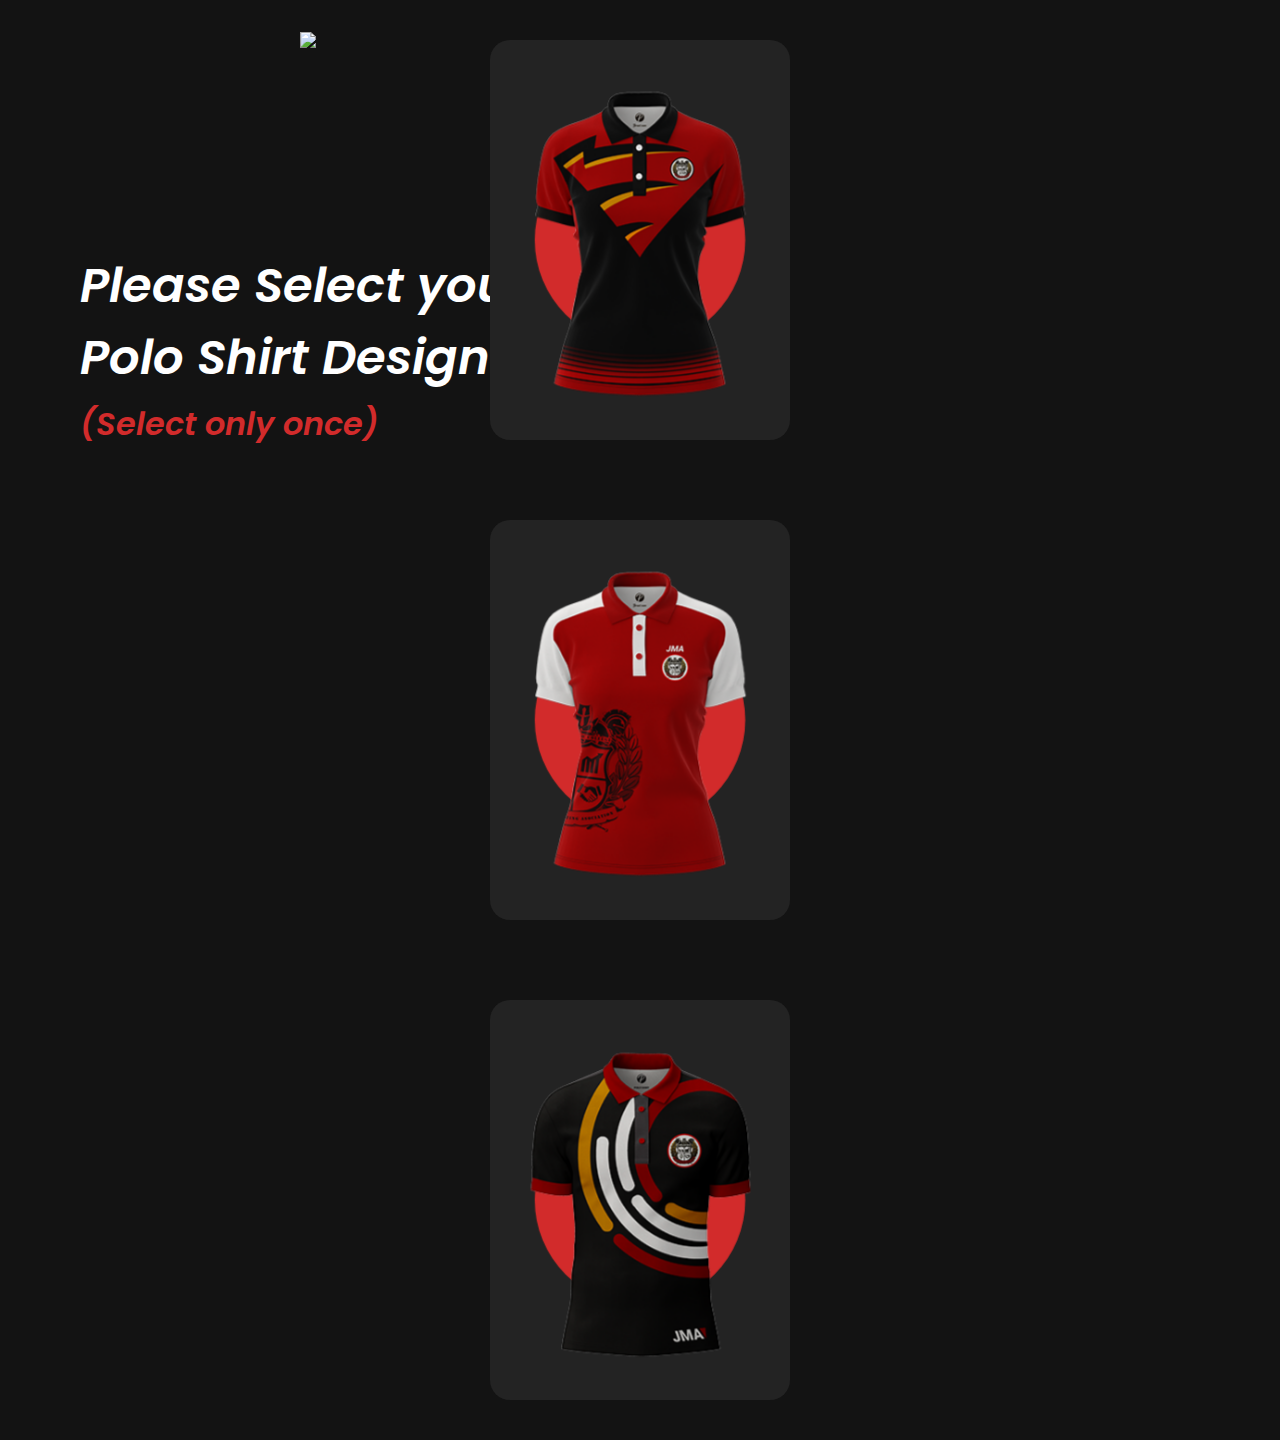
==== vanilla tilt.html @ 2a15ff46 "Add files via upload" ====
<!DOCTYPE html>
<html lang="en">
<head>
    <meta charset="UTF-8">
    <meta name="viewport" content="width=device-width ,initial-scale=1.0">
    <title>JMA Polo Shirt Selection</title>
    <link rel="stylesheet" href="vanilla tilt.css">
</head>
<body>
    <div class="heading"><p>
        Please Select your preferred<br> Polo Shirt Design
    </p>
    
    </div>
    <div class="heading2">
        <p>
            (Select only once)
        </p>
    </div>
    <div class="box2">
           
        <img src="jma logo2.png">
    </div>

    <div class="container">
        <div class="box">
            <h2 class="name">Polo Shirt Design 1</h2>
            <a href="#" class="buy">Select</a>
            <div class="circle"></div>
            <img src="aa1.png" class="product">
        </div>
        <div class="container">
            <div class="box">
                <h2 class="name">Polo Shirt Design 2</h2>
                <a href="#" class="buy">Select</a>
                <div class="circle"></div>
                <img src="aa2.png" class="product">
            </div>
            <div class="container">
                <div class="box">
                    <h2 class="name">Polo Shirt Design 3</h2>
                    <a href="#" class="buy">Select</a>
                    <div class="circle"></div>
                    <img src="aa3.png" class="product">
                </div>
                
    </div>
    <script src="vanilla-tilt.min.js"></script>
    <script>
        VanillaTilt.init(document.querySelectorAll(".box"), {
		max: 25,
		speed: 400
	});
    </script>
</body>
</html>
---- vanilla tilt.css ----
@import url('https://fonts.googleapis.com/css?family=Poppins:200,300,400,500,600,700,800,900&display=swap');
*
{
    margin: 0;
    padding: 0;
    font-family: 'Poppins', sans-serif;
}
body
{
    display: flex;
    justify-content: center;
    align-items: center;
    min-height: 100vh;
    background: #131313;    
}



.box2
{
    position: absolute;
    top: 30px;
    left: 300px;
    transform-style: preserve-3d;
}
.box2::before

.box2:hover::before,
.box2:hover::after
{
    opacity: 0.04;
}






.heading
{
    position: absolute;
    top: 250px;
    left: 80px;
    font-size: 3em;
    font-weight: 600;
    color: #fff;
    font-style: italic;
    opacity: 1;
}
.heading2
{
    position: absolute;
    top: 400px;
    left: 80px;
    font-size: 2em;
    font-weight: 600;
    color: 	#D22B2B;
    font-style: italic;
    opacity: 1;
}
.container
{
    position: relative;
    display: flex;
    justify-content: center;
    align-items: center;
    flex-wrap: wrap;
    width: 1200px;
    transform-style: preserve-3d;
}
.container .box
{
    position: relative;
    width: 300px;
    height: 400px;
    margin: 40px;
    background: #232323; 
    border-radius: 20px;
    transform-style: preserve-3d;
}
.container .box::before
{
    content: 'JMA';
    position: absolute;
    top: 5px;
    left: 30px;
    font-size: 6em;
    font-weight: 900;
    color: #fff;
    font-style: italic;
    opacity: 0;
}
.container .box::after
{
    content: 'CLUB';
    position: absolute;
    bottom: 5px;
    right: 50px;
    font-size: 5em;
    font-weight: 900;
    color: #fff;
    font-style: italic;
    opacity: 0;
    transition: 0.5s;
}
.container .box:hover::before,
.container .box:hover::after
{
    opacity: 0.04;
}
.container .box .name
{
    position: absolute;
    top: 0;
    left: 0;
    text-align: center;
    color: #fff;
    width: 100%;
    transform-style: preserve-3d;
    transform: translate3d(0,0,75px);
    transition: 0.5s;
    opacity: 0;
    z-index: 10;
}
.container .box:hover .name
{
    top: 10px;
    opacity: 1;
}
.container .box .buy
{
    position: absolute;
    bottom: 0;
    left: 150px;
    transform-style: preserve-3d;
    transform: translate3d(-50%,0,75px);
    color: #fff;
    background: #333;
    padding: 10px 25px;
    border-radius: 30px;
    text-decoration: none;
    transition: 0.5s;
    opacity: 0;
    z-index: 10;
}
.container .box:hover .buy
{
    bottom: 20px;
    opacity: 1;
}
.container .box .circle
{
    position: absolute;
    top: 50%;
    left: 50%;
    width: 200px;
    height: 200px;
    border-radius: 50%;
    transition: 0.5s;
    background: #fff;
    transform-style: preserve-3d;
    z-index: 10;
    opacity: 1;
    transform: translate3d(-50%,-50%,50px);
}
.container .box .product
{
    position: absolute;
    top: 50%;
    left: 50%;
    max-width: 300px;
    transition: 0.5s;
    z-index: 11;
    transition: 0.5s;
    transform-style: preserve-3d;
    transform: translate3d(-50%,-50%,0px); rotate: (-15deg);
}
.container .box .product
{
    transform: translate3d(-50%,-50%,100px); rotate: (-15deg);
}
.container .box:nth-child(1) .circle,
.container .box:nth-child(1) .buy
{
    background: #D22B2B;
}
.container .box:nth-child(2) .circle,
.container .box:nth-child(2) .buy
{
    background: #D22B2B;
}
.container .box:nth-child(2) .circle,
.container .box:nth-child(2) .buy
{
    background: #D22B2B;
}
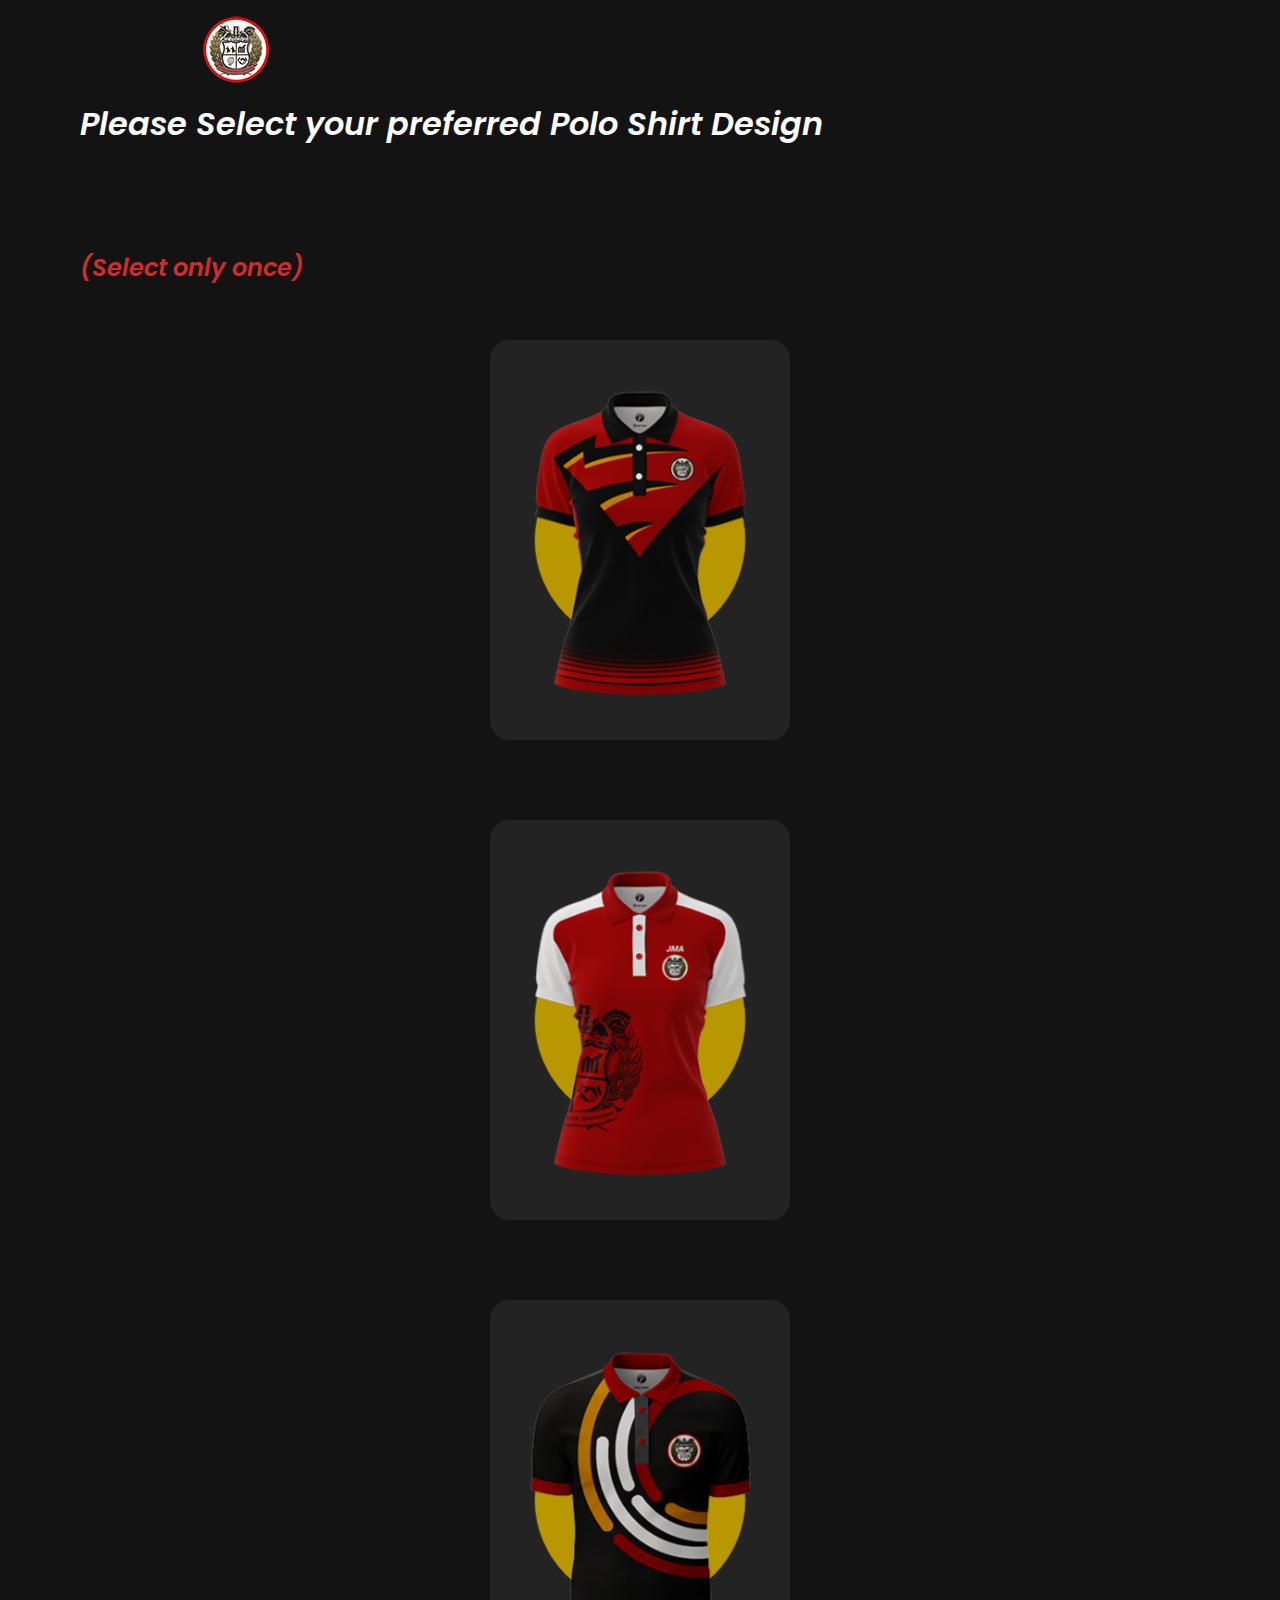
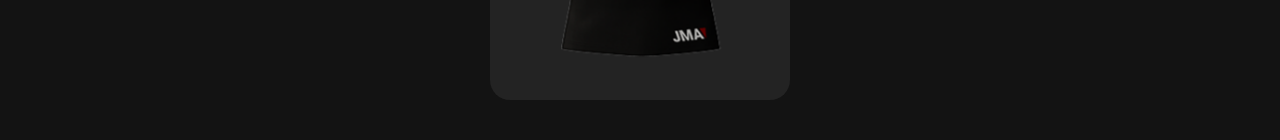
==== commit c63f01f3: "Add files via upload" ====
--- a/vanilla tilt.html
+++ b/vanilla tilt.html
@@ -8,7 +8,7 @@
 </head>
 <body>
     <div class="heading"><p>
-        Please Select your preferred<br> Polo Shirt Design
+        Please Select your preferred Polo Shirt Design
     </p>
     
     </div>
@@ -29,14 +29,14 @@
             <div class="circle"></div>
             <img src="aa1.png" class="product">
         </div>
-        <div class="container">
+        <div class="container2">
             <div class="box">
                 <h2 class="name">Polo Shirt Design 2</h2>
                 <a href="#" class="buy">Select</a>
                 <div class="circle"></div>
                 <img src="aa2.png" class="product">
             </div>
-            <div class="container">
+            <div class="container3">
                 <div class="box">
                     <h2 class="name">Polo Shirt Design 3</h2>
                     <a href="#" class="buy">Select</a>
@@ -47,7 +47,7 @@
     </div>
     <script src="vanilla-tilt.min.js"></script>
     <script>
-        VanillaTilt.init(document.querySelectorAll(".box"), {
+        VanillaTilt.init(document.querySelectorAll(".box, .box2"), {
 		max: 25,
 		speed: 400
 	});
--- a/vanilla tilt.css
+++ b/vanilla tilt.css
@@ -19,9 +19,11 @@
 .box2
 {
     position: absolute;
-    top: 30px;
-    left: 300px;
-    transform-style: preserve-3d;
+    top: 15px;
+    left: 200px;
+    transform-style: preserve-3d;
+    display: flexbox;
+    
 }
 .box2::before
 
@@ -33,34 +35,38 @@
 
 
 
-
-
-
 .heading
 {
     position: absolute;
-    top: 250px;
-    left: 80px;
-    font-size: 3em;
-    font-weight: 600;
-    color: #fff;
-    font-style: italic;
-    opacity: 1;
-}
-.heading2
-{
-    position: absolute;
-    top: 400px;
+    top: 100px;
     left: 80px;
     font-size: 2em;
     font-weight: 600;
+    color: #fff;
+    font-style: italic;
+    opacity: 1;
+   
+}
+
+
+
+
+.heading2
+{
+    position: absolute;
+    top: 250px;
+    left: 80px;
+    font-size: 1.5em;
+    font-weight: 600;
     color: 	#D22B2B;
     font-style: italic;
     opacity: 1;
 }
+
 .container
 {
     position: relative;
+    top: 300px;
     display: flex;
     justify-content: center;
     align-items: center;
@@ -68,7 +74,29 @@
     width: 1200px;
     transform-style: preserve-3d;
 }
-.container .box
+.container2
+{
+    position: relative;
+  
+    display: flex;
+    justify-content: center;
+    align-items: center;
+    flex-wrap: wrap;
+    width: 1200px;
+    transform-style: preserve-3d;
+}
+.container3
+{
+    position: relative;
+   
+    display: flex;
+    justify-content: center;
+    align-items: center;
+    flex-wrap: wrap;
+    width: 1200px;
+    transform-style: preserve-3d;
+}
+.container .box, .container2 .box, .container3 .box
 {
     position: relative;
     width: 300px;
@@ -141,7 +169,7 @@
     text-decoration: none;
     transition: 0.5s;
     opacity: 0;
-    z-index: 10;
+    z-index: 11;
 }
 .container .box:hover .buy
 {
@@ -182,15 +210,20 @@
 .container .box:nth-child(1) .circle,
 .container .box:nth-child(1) .buy
 {
-    background: #D22B2B;
+    background: #b99700;
 }
 .container .box:nth-child(2) .circle,
 .container .box:nth-child(2) .buy
 {
-    background: #D22B2B;
+    background: #b99700;
 }
 .container .box:nth-child(2) .circle,
 .container .box:nth-child(2) .buy
 {
-    background: #D22B2B;
-}+    background: #b99700;
+}
+
+.container .box:nth-child(1) .buy
+{
+    background: #af1010;
+}
